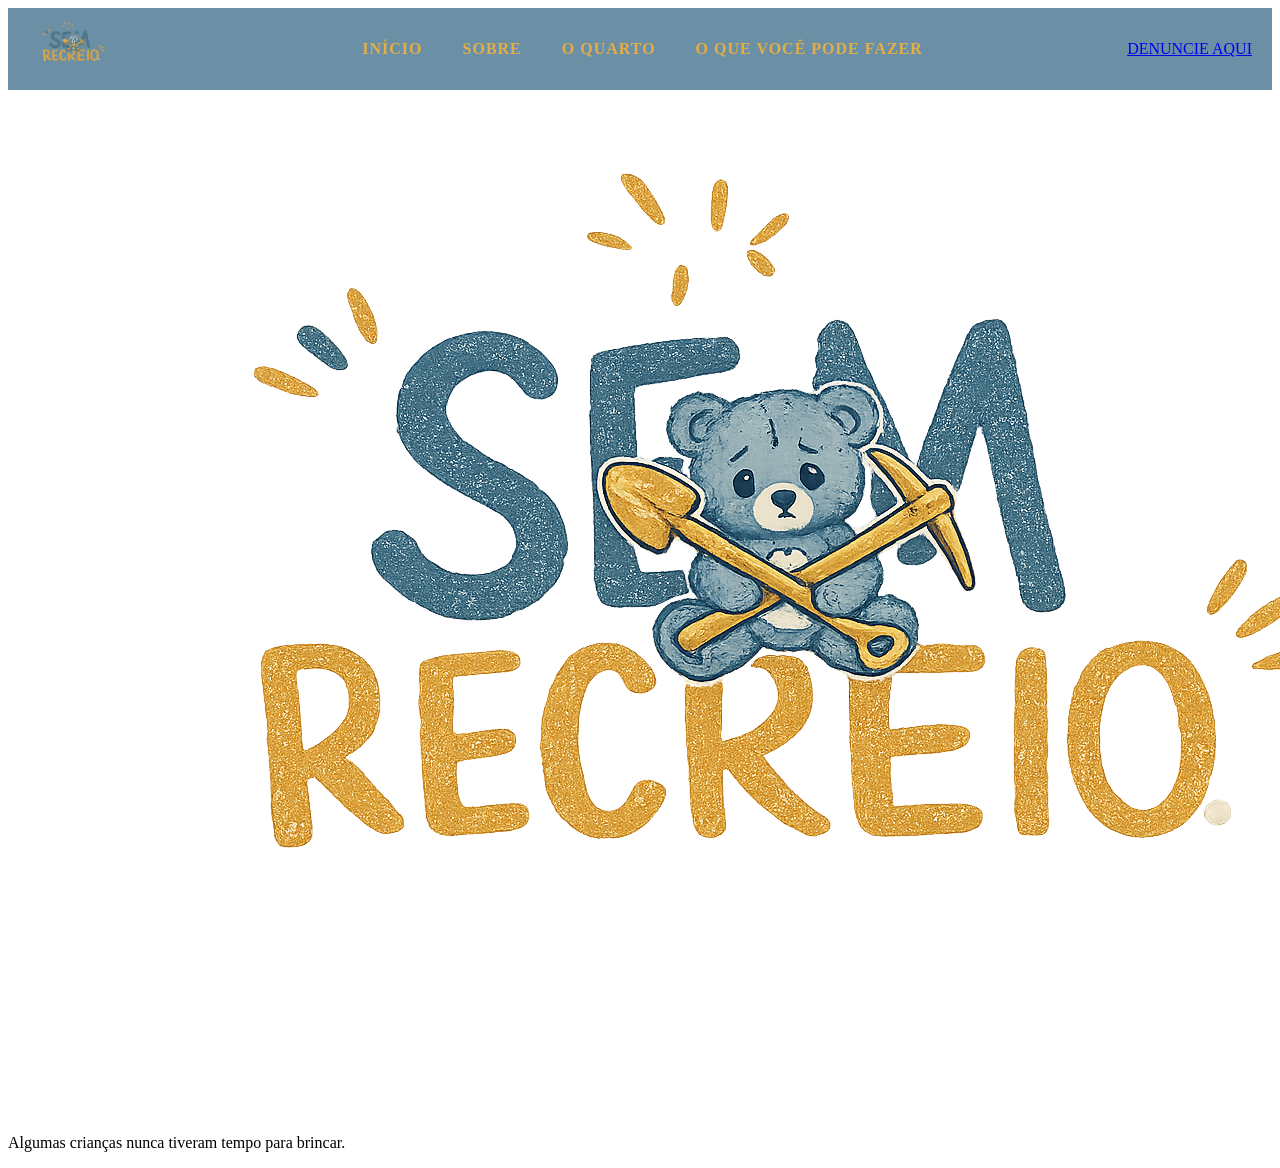
==== Sem Recreio/index.html @ d45a836e "Projeto" ====
<!DOCTYPE html>
<html lang="PT-BR">
<head>
    <link rel="stylesheet" href="./componentes/header.css">
    <link rel="stylesheet" href=".//CSS/index.css">
    <meta charset="UTF-8">
    <meta name="viewport" content="width=device-width, initial-scale=1.0">
    <title>Sem Recreio</title>
</head>
<body>
   <header class="header">
        <div class="logo">
            <img src="../Sem Recreio/assents/img/Logo.png" alt="Sem recreio">
        </div>
        <nav class="navbar">
            <ul>
                <li><a href="./pages/PAGINA INICIAL.html"> Início </a></li>
                <li><a href="#">Sobre</a></li>
                <li><a href="#">O quarto</a></li>
                <li><a href="#">O que você pode fazer</a></li>
            </ul>
        </nav>
        <div class="box">
            <a href="denuncia.html" class="btn">DENUNCIE AQUI</a>
        </div>
    </header>
   <main class="hero-section">
        <div class="hero-image">
            <img src=".//assents/img/Logo.png" alt="logo">
        </div>
        <p class="hero-text">
            Algumas crianças nunca tiveram tempo para brincar.
        </p>
    </main>
</body>
</html>
---- Sem Recreio/componentes/header.css ----
.header{
  background-color: #6B90A6;
  display: flex;
  align-items: center;
  justify-content: space-between;
  padding: 9px 20px;
}

.logo img{
  height: 60px;
}

.navbar ul{
  list-style: none;
  display: flex;
  gap: 40px;
}

.navbar a{
  text-decoration: none;
  font-family: 'Merriweather', serif;
  color: #E5AD45;
  font-weight: 700;
  text-transform: uppercase;
  letter-spacing: 1px;
  transition: 0.3;
}

.navbar a:hover {
  opacity: 0.7;
}
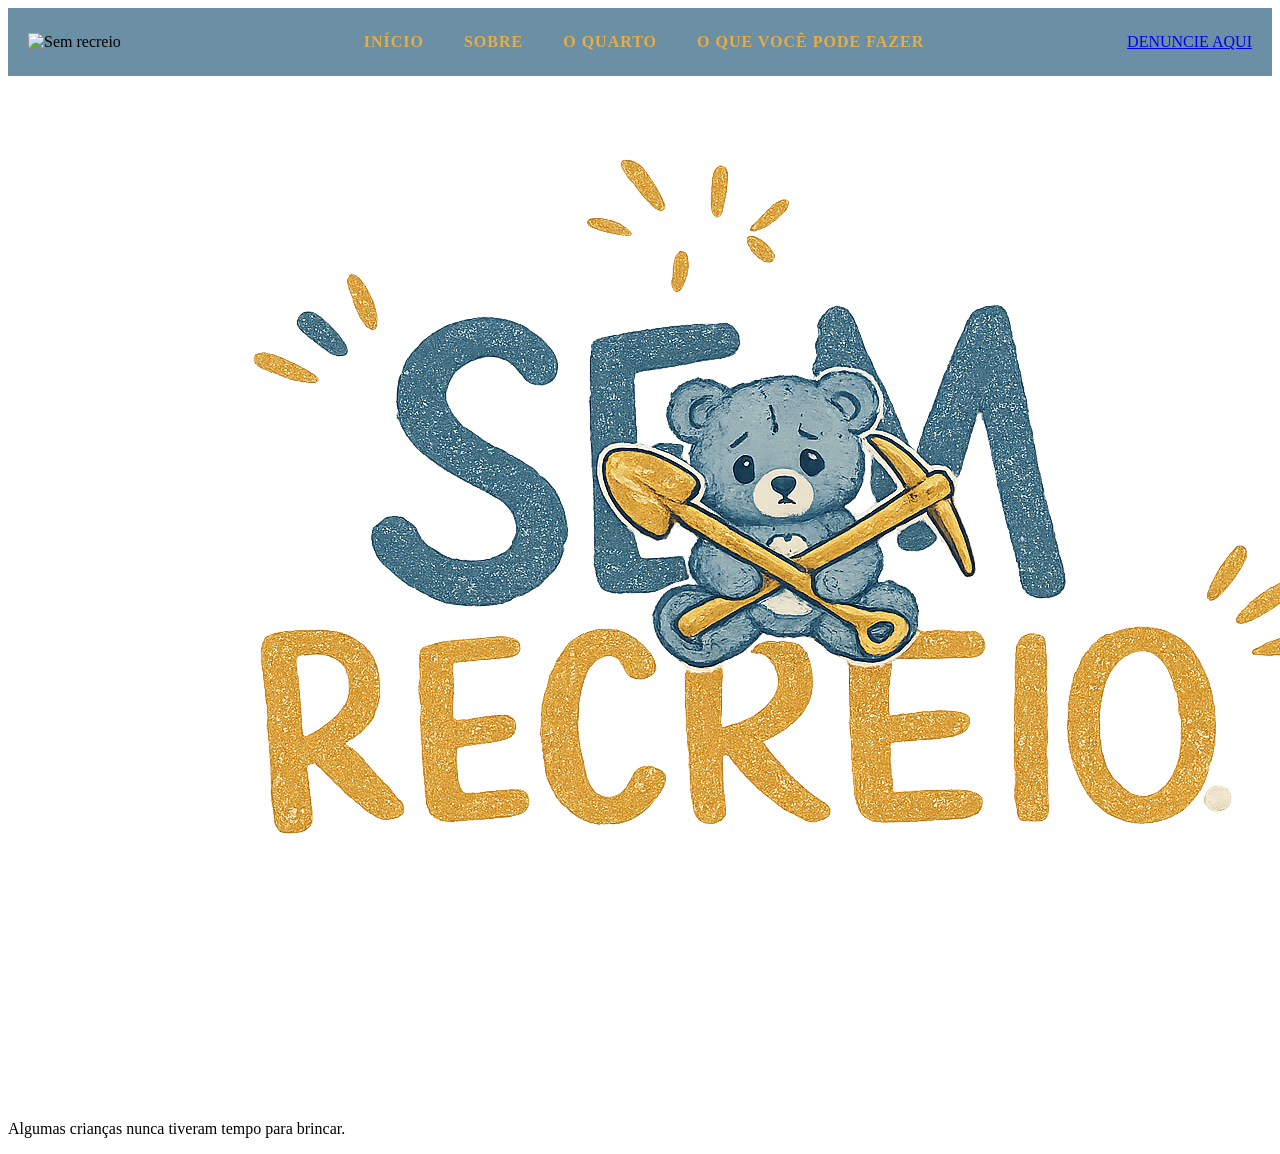
==== commit 0310fb30: "Criação de paginas de denuncia e doação, criação de pagina de o que fazer e atualização de pagina in" ====
--- a/Sem Recreio/index.html
+++ b/Sem Recreio/index.html
@@ -8,20 +8,20 @@
     <title>Sem Recreio</title>
 </head>
 <body>
-   <header class="header">
+    <header class="header">
         <div class="logo">
-            <img src="../Sem Recreio/assents/img/Logo.png" alt="Sem recreio">
+            <img src="../assents/img/Logo.png" alt="Sem recreio">
         </div>
         <nav class="navbar">
             <ul>
-                <li><a href="./pages/PAGINA INICIAL.html"> Início </a></li>
-                <li><a href="#">Sobre</a></li>
+                <li><a href="/Inicio.html">Início</a></li>
+                <li><a href="./sobre.html">Sobre</a></li>
                 <li><a href="#">O quarto</a></li>
-                <li><a href="#">O que você pode fazer</a></li>
+                <li><a href="./ajuda.html">O que você pode fazer</a></li>
             </ul>
         </nav>
         <div class="box">
-            <a href="denuncia.html" class="btn">DENUNCIE AQUI</a>
+            <a href="./denuncia.html" class="btn">DENUNCIE AQUI</a>
         </div>
     </header>
    <main class="hero-section">
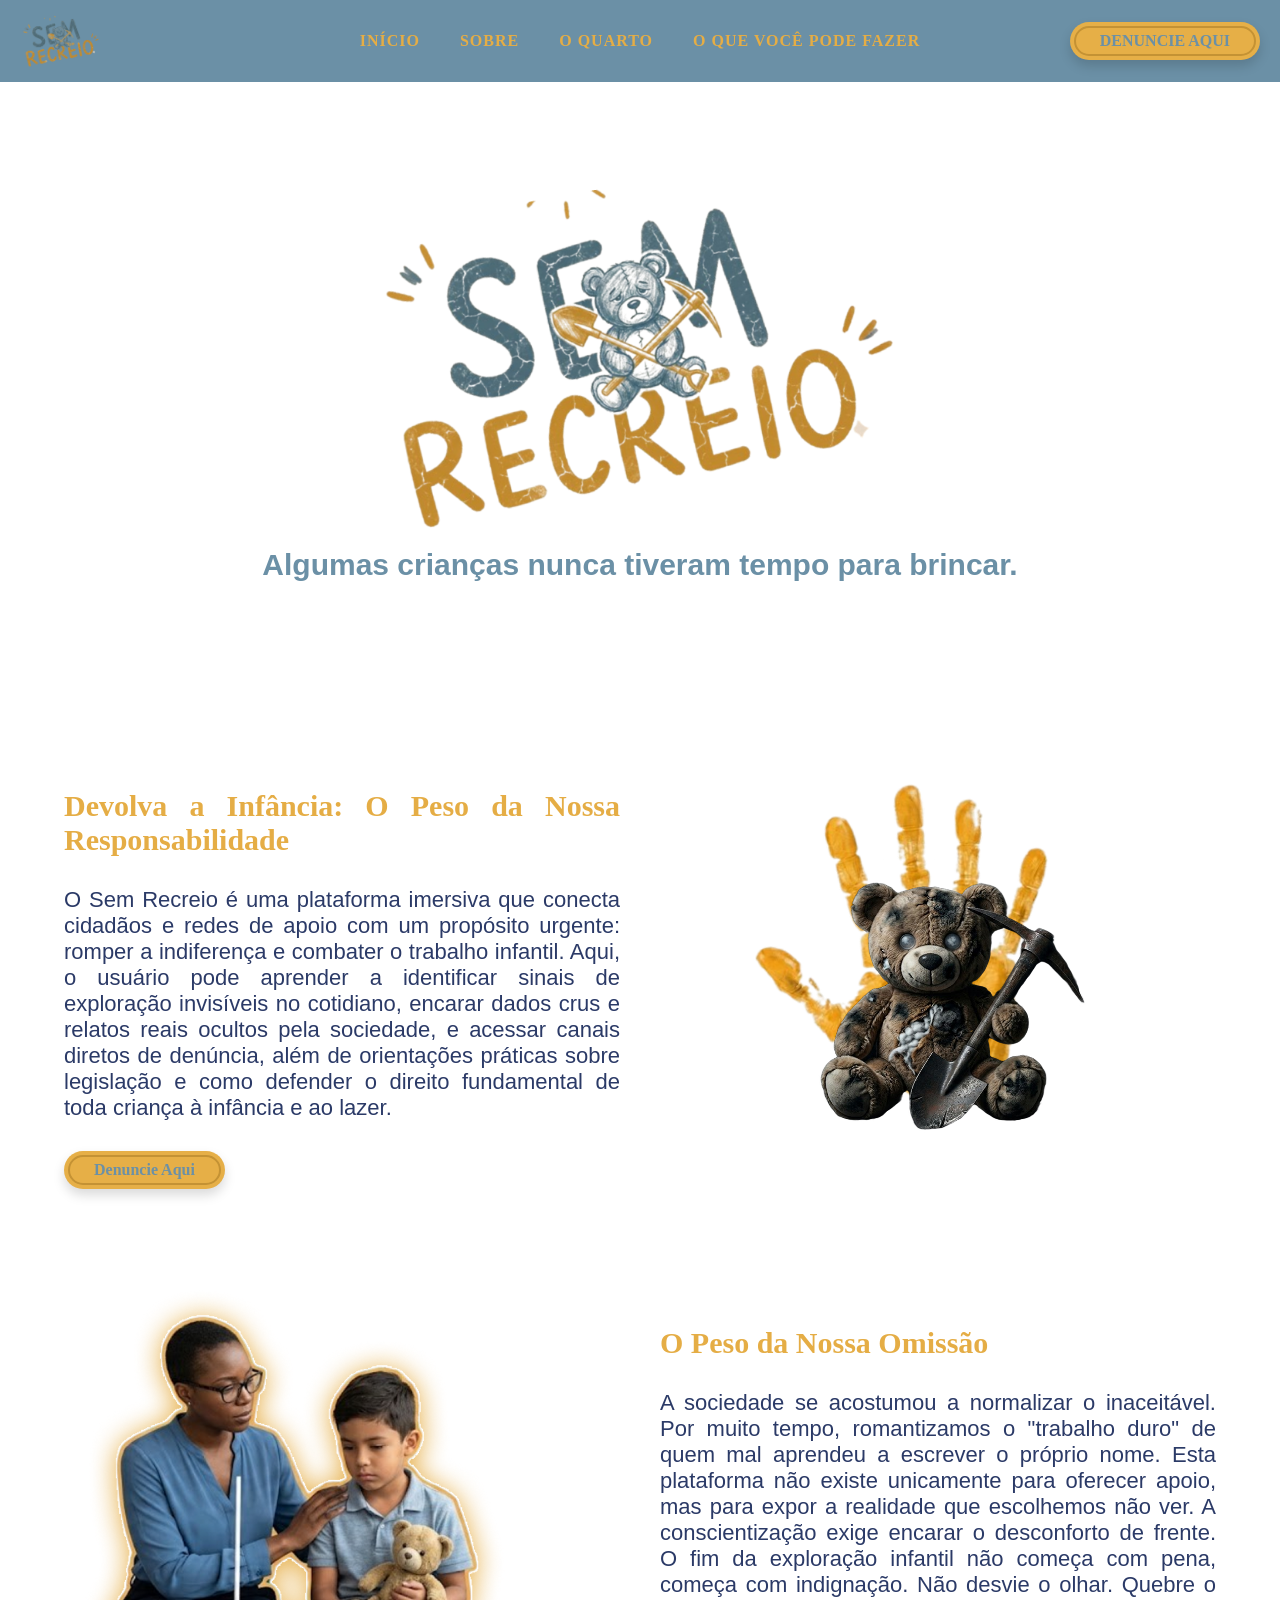
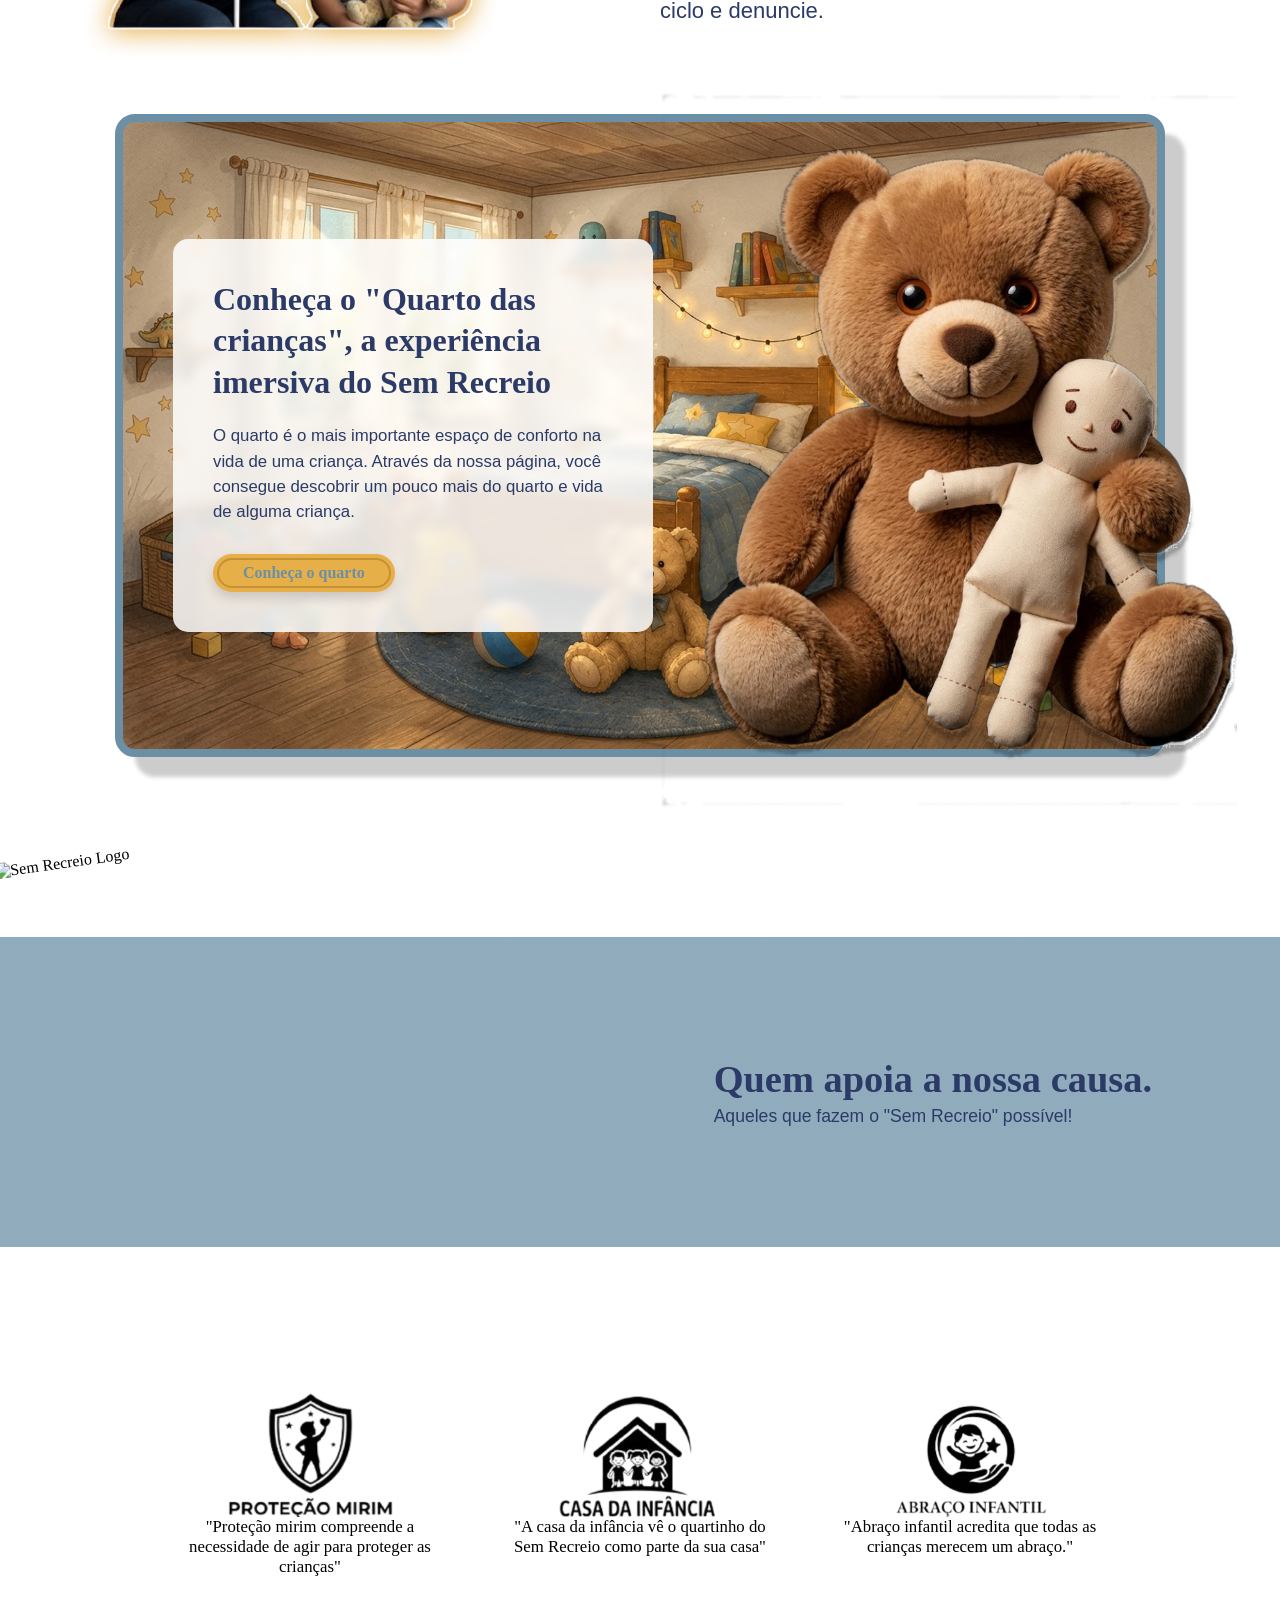
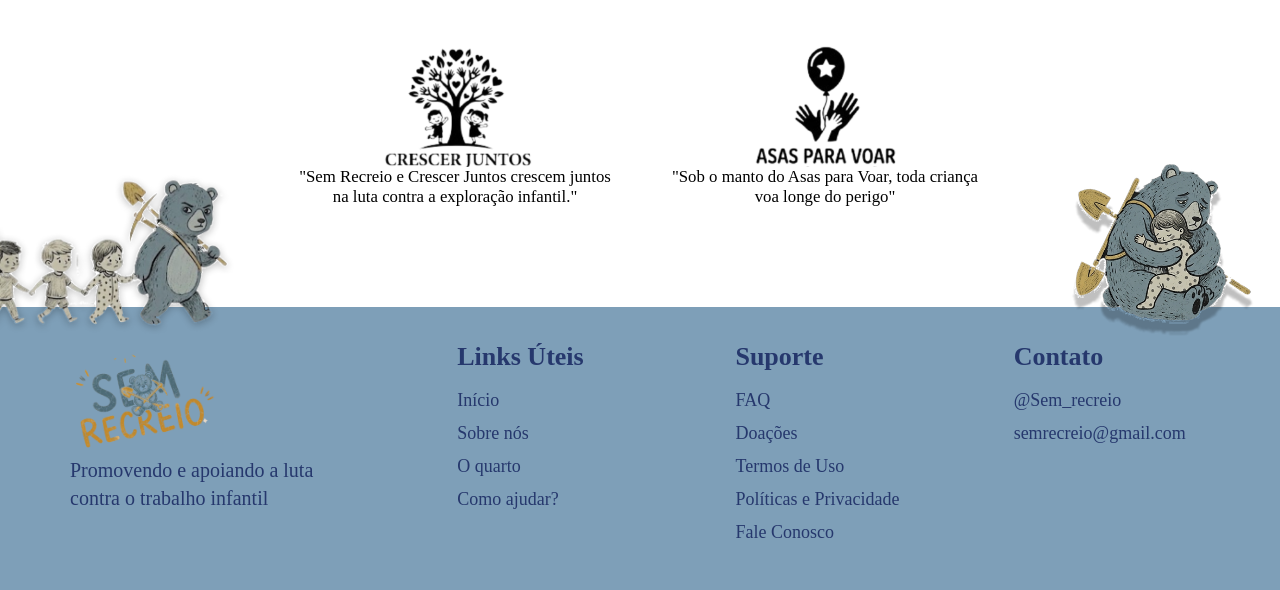
==== commit 936e801e: "Responsividade" ====
--- a/Sem Recreio/index.html
+++ b/Sem Recreio/index.html
@@ -1,36 +1,171 @@
 <!DOCTYPE html>
-<html lang="PT-BR">
+<html lang="pt-BR">
+
 <head>
-    <link rel="stylesheet" href="./componentes/header.css">
-    <link rel="stylesheet" href=".//CSS/index.css">
     <meta charset="UTF-8">
     <meta name="viewport" content="width=device-width, initial-scale=1.0">
-    <title>Sem Recreio</title>
+    <title>Sem Recreio | Início</title>
+    <link rel="stylesheet" href="./css/paginainicial.css">
 </head>
+
 <body>
     <header class="header">
         <div class="logo">
-            <img src="../assents/img/Logo.png" alt="Sem recreio">
+            <img class="img-logo" src="./assents/img/Logo.png" alt="Sem Recreio">
         </div>
-        <nav class="navbar">
-            <ul>
-                <li><a href="/Inicio.html">Início</a></li>
-                <li><a href="./sobre.html">Sobre</a></li>
-                <li><a href="#">O quarto</a></li>
-                <li><a href="./ajuda.html">O que você pode fazer</a></li>
-            </ul>
-        </nav>
-        <div class="box">
-            <a href="./denuncia.html" class="btn">DENUNCIE AQUI</a>
+
+        <button class="menu-hamburguer" id="menuHamburguer" aria-label="Abrir menu" aria-expanded="false"
+            aria-controls="menuMobile">
+            <span></span>
+            <span></span>
+            <span></span>
+        </button>
+
+        <div class="menu-mobile" id="menuMobile">
+            <nav class="navbar" aria-label="Navegação principal">
+                <ul>
+                    <li><a href="index.html">Início</a></li>
+                    <li><a href="./pages/sobre.html">Sobre</a></li>
+                    <li><a href="#">O quarto</a></li>
+                    <li><a href="./pages/ajuda.html">O que você pode fazer</a></li>
+                </ul>
+            </nav>
+            <div class="box">
+                <a href="./pages/denuncia.html" class="btn">DENUNCIE AQUI</a>
+            </div>
         </div>
     </header>
-   <main class="hero-section">
+
+    <section class="hero-section">
         <div class="hero-image">
-            <img src=".//assents/img/Logo.png" alt="logo">
+            <img src="./assents/img/Logo.png" alt="Logo Sem Recreio">
         </div>
         <p class="hero-text">
             Algumas crianças nunca tiveram tempo para brincar.
         </p>
-    </main>
+    </section>
+
+    <section class="info">
+        <div>
+            <h2 id="texto">Devolva a Infância: O Peso da Nossa Responsabilidade</h2>
+            <p id="paragrafo">
+                O Sem Recreio é uma plataforma imersiva que conecta cidadãos e redes de apoio com um
+                propósito urgente: romper a indiferença e combater o trabalho infantil. Aqui, o usuário pode aprender a
+                identificar sinais de exploração invisíveis no cotidiano, encarar dados crus e relatos reais ocultos
+                pela sociedade, e acessar canais diretos de denúncia, além de orientações práticas sobre legislação e
+                como defender o direito fundamental de toda criança à infância e ao lazer.
+            </p>
+            <a id="botao" href="./denuncia.html">Denuncie Aqui</a>
+        </div>
+        <div>
+            <img id="urso" src="./assents/img/urso.png" alt="">
+        </div>
+        <div>
+            <img src="./assents/img/image 6.png" alt="">
+        </div>
+        <div>
+            <h2 id="texto">O Peso da Nossa Omissão</h2>
+            <p id="paragrafo">
+                A sociedade se acostumou a normalizar o inaceitável. Por muito tempo, romantizamos o
+                "trabalho duro" de quem mal aprendeu a escrever o próprio nome.
+                Esta plataforma não existe unicamente para oferecer apoio, mas para expor a realidade que escolhemos não
+                ver. A conscientização exige encarar o desconforto de frente. O fim da exploração infantil não começa
+                com pena, começa com indignação. Não desvie o olhar. Quebre o ciclo e denuncie.
+            </p>
+        </div>
+    </section>
+
+    <section class="quarto-section">
+        <div class="quarto-container">
+            <div class="quarto-card">
+                <h2>Conheça o "Quarto das crianças", a experiência imersiva do Sem Recreio</h2>
+                <p>
+                    O quarto é o mais importante espaço de conforto na vida de uma criança. Através da nossa página, você
+                    consegue descobrir um pouco mais do quarto e vida de alguma criança.
+                </p>
+                <div class="box button-spacing">
+                    <a href="#" class="btn">Conheça o quarto</a>
+                </div>
+            </div>
+            <img src="./assents/img/urso-inicio.png" alt="Urso de pelúcia com boneco" class="urso-overlay">
+        </div>
+    </section>
+
+    <section class="banner-apoiadores">
+        <img src="./assents/img/logo.png" alt="Sem Recreio Logo" class="logo-overlay">
+        <div class="banner-content">
+            <h2>Quem apoia a nossa causa.</h2>
+            <p>Aqueles que fazem o "Sem Recreio" possível!</p>
+        </div>
+    </section>
+
+    <section class="ongs-section">
+        <div class="ongs-row ongs-row-3">
+            <div class="ong-card">
+                <img src="./assents/img/protecao-mirim.png" alt="Logo Proteção Mirim">
+                <p>"Proteção mirim compreende a necessidade de agir para proteger as crianças"</p>
+            </div>
+            <div class="ong-card">
+                <img src="./assents/img/casa-infancia.png" alt="Logo Casa da Infância">
+                <p>"A casa da infância vê o quartinho do Sem Recreio como parte da sua casa"</p>
+            </div>
+            <div class="ong-card">
+                <img src="./assents/img/abraco-infantil.png" alt="Logo Abraço Infantil">
+                <p>"Abraço infantil acredita que todas as crianças merecem um abraço."</p>
+            </div>
+        </div>
+        <div class="ongs-row ongs-row-2">
+            <div class="ong-card">
+                <img src="./assents/img/crescer-juntos.png" alt="Logo Crescer Juntos">
+                <p>"Sem Recreio e Crescer Juntos crescem juntos na luta contra a exploração infantil."</p>
+            </div>
+            <div class="ong-card">
+                <img src="./assents/img/asas-voar.png" alt="Logo Asas para Voar">
+                <p>"Sob o manto do Asas para Voar, toda criança voa longe do perigo"</p>
+            </div>
+        </div>
+    </section>
+
+    <footer class="footer">
+        <section class="ursos">
+            <img src="./assents/img/ursoesq.png" class="ursoesq" alt="Urso">
+            <img src="./assents/img/ursodireita.png" class="ursodireita" alt="Urso">
+        </section>
+        <div class="footer-container">
+            <div class="footer-logo">
+                <img src="./assents/img/Logo.png" alt="Logo">
+                <p>Promovendo e apoiando a luta contra o trabalho infantil</p>
+            </div>
+            <div class="footer-links">
+                <h3>Links Úteis</h3>
+                <ul>
+                    <li><a href="index.html">Início</a></li>
+                    <li><a href="./pages/sobre.html">Sobre nós</a></li>
+                    <li><a href="#">O quarto</a></li>
+                    <li><a href="./pages/ajuda.html">Como ajudar?</a></li>
+                </ul>
+            </div>
+            <div class="footer-links">
+                <h3>Suporte</h3>
+                <ul>
+                    <li><a href="./pages/faq.html">FAQ</a></li>
+                    <li><a href="./pages/doacao.html">Doações</a></li>
+                    <li><a href="#">Termos de Uso</a></li>
+                    <li><a href="#">Políticas e Privacidade</a></li>
+                    <li><a href="#">Fale Conosco</a></li>
+                </ul>
+            </div>
+            <div class="footer-links">
+                <h3>Contato</h3>
+                <ul>
+                    <li><a href="#">@Sem_recreio</a></li>
+                    <li><a href="mailto:semrecreio@gmail.com">semrecreio@gmail.com</a></li>
+                </ul>
+            </div>
+        </div>
+    </footer>
+
+    <script src="./js/menu.js"></script>
 </body>
-</html>+
+</html>
--- a/Sem Recreio/css/paginainicial.css
+++ b/Sem Recreio/css/paginainicial.css
@@ -0,0 +1,728 @@
+@import url('https://fonts.googleapis.com/css2?family=Merriweather:wght@400;700&display=swap');
+
+* {
+  margin: 0;
+  padding: 0;
+  box-sizing: border-box;
+}
+
+html {
+  overflow-x: hidden;
+}
+
+body {
+  overflow-x: hidden;
+  max-width: 100%;
+  background: linear-gradient(rgba(255, 255, 255, 0.6), rgba(255, 255, 255, 0.6)), url("../assents/img/fundo.png");
+  background-size: cover;
+  background-position: 100%;
+  background-repeat: no-repeat;
+}
+
+.header {
+  background-color: #6B90A6;
+  display: grid;
+  grid-template-columns: 1fr auto 1fr;
+  align-items: center;
+  padding: 9px 20px;
+  position: relative;
+  z-index: 100;
+}
+
+.logo {
+  grid-column: 1;
+  justify-self: start;
+}
+
+.logo img {
+  height: 60px;
+}
+
+.menu-mobile {
+  display: contents;
+}
+
+.navbar {
+  grid-column: 2;
+  justify-self: center;
+}
+
+.box {
+  grid-column: 3;
+  justify-self: end;
+}
+
+.menu-hamburguer {
+  display: none;
+  flex-direction: column;
+  justify-content: space-between;
+  width: 32px;
+  height: 24px;
+  background: none;
+  border: none;
+  cursor: pointer;
+  padding: 0;
+  z-index: 110;
+}
+
+.menu-hamburguer span {
+  display: block;
+  height: 3px;
+  width: 100%;
+  background-color: #E5AD45;
+  border-radius: 2px;
+  transition: transform 0.3s ease, opacity 0.3s ease;
+}
+
+.menu-hamburguer.ativo span:nth-child(1) {
+  transform: translateY(10.5px) rotate(45deg);
+}
+
+.menu-hamburguer.ativo span:nth-child(2) {
+  opacity: 0;
+}
+
+.menu-hamburguer.ativo span:nth-child(3) {
+  transform: translateY(-10.5px) rotate(-45deg);
+}
+
+.navbar ul {
+  list-style: none;
+  display: flex;
+  gap: 40px;
+}
+
+.navbar a {
+  text-decoration: none;
+  font-family: 'Merriweather', serif;
+  color: #E5AD45;
+  font-weight: 700;
+  text-transform: uppercase;
+  letter-spacing: 1px;
+  transition: opacity 0.3s;
+}
+
+.navbar a:hover,
+.navbar a:focus-visible {
+  opacity: 0.7;
+}
+
+.box .btn {
+  display: inline-block;
+  font-family: 'Merriweather', serif;
+  font-size: 1rem;
+  font-weight: 700;
+  color: #6B90A6;
+  background-color: #E6AF47;
+  padding: 10px 30px;
+  border-radius: 50px;
+  text-decoration: none;
+  transition: 0.3s;
+  box-shadow: 0 6px 12px rgba(0, 0, 0, 0.15);
+  outline: 2px solid #C49234;
+  outline-offset: -6px;
+}
+
+.box .btn:hover,
+.box .btn:focus-visible {
+  background-color: #e0e0e0;
+}
+
+@media (max-width: 768px) {
+  .header {
+    display: flex;
+    justify-content: space-between;
+  }
+
+  .menu-hamburguer {
+    display: flex;
+  }
+
+  .menu-mobile {
+    display: flex;
+    position: fixed;
+    top: 0;
+    right: 0;
+    height: 100vh;
+    width: min(75vw, 320px);
+    background-color: #6B90A6;
+    flex-direction: column;
+    align-items: flex-start;
+    justify-content: center;
+    gap: 40px;
+    padding: 40px 30px;
+    transform: translateX(100%);
+    transition: transform 0.35s ease;
+  }
+
+  .menu-mobile.aberto {
+    transform: translateX(0);
+  }
+
+  .navbar,
+  .box {
+    grid-column: unset;
+    justify-self: unset;
+  }
+
+  .navbar ul {
+    flex-direction: column;
+    gap: 25px;
+  }
+
+  .box .btn {
+    width: 100%;
+    text-align: center;
+  }
+}
+
+@media (prefers-reduced-motion: reduce) {
+  .menu-hamburguer span,
+  .menu-mobile {
+    transition: none;
+  }
+}
+
+
+.hero-section {
+  align-items: center;
+  justify-content: center;
+  text-align: center;
+  margin-top: 60px;
+  margin-bottom: 160px;
+}
+
+.hero-image img {
+  max-width: 100%;
+  width: 550px;
+  height: auto;
+}
+
+.hero-text {
+  color: #6B90A6;
+  font-size: 30px;
+  font-weight: 700;
+  font-family: "SF Pro", -apple-system, BlinkMacSystemFont, "Segoe UI", Roboto, sans-serif;
+}
+
+.info {
+  margin: auto;
+  width: 90%;
+  max-width: 1200px;
+  display: grid;
+  grid-template-columns: repeat(2, 1fr);
+  gap: 40px;
+  align-items: center;
+}
+
+.info img {
+  width: 450px;
+}
+
+.info a {
+  text-decoration: none;
+  color: inherit;
+}
+
+#urso {
+  margin-left: 50px;
+  margin-bottom: 90px;
+  width: 400px;
+  height: 400px;
+}
+
+#botao {
+  margin-top: 30px;
+  display: inline-block;
+  font-family: 'Merriweather', serif;
+  font-size: 1rem;
+  font-weight: 700;
+  color: #6B90A6;
+  background-color: #E6AF47;
+  padding: 10px 30px;
+  border-radius: 50px;
+  text-decoration: none;
+  transition: 0.3s;
+  box-shadow: 0 6px 12px rgba(0, 0, 0, 0.15);
+  outline: 2px solid #C49234;
+  outline-offset: -6px;
+  border: none;
+  cursor: pointer;
+}
+
+#botao:hover,
+#botao:focus-visible {
+  background-color: #e0e0e0;
+}
+
+#texto {
+  font-family: 'Merriweather', serif;
+  margin-bottom: 30px;
+  color: #E5AD45;
+  font-size: 30px;
+  text-align: justify;
+}
+
+#paragrafo {
+  font-family: "SF Pro", -apple-system, BlinkMacSystemFont, "Segoe UI", Roboto, sans-serif;
+  text-align: justify;
+  font-size: 22px;
+  color: #2B3A67;
+}
+
+.quarto-section {
+  display: flex;
+  justify-content: center;
+  align-items: center;
+  padding: 20px;
+  margin: 20px 0 80px 0;
+}
+
+.quarto-container {
+  position: relative;
+  width: 95%;
+  max-width: 1050px;
+  aspect-ratio: 1419 / 869;
+  background-image: url('../assents/img/quarto.png');
+  background-size: cover;
+  background-position: center;
+  border: 8px solid #6B90A6;
+  border-radius: 20px;
+  box-shadow: 20px 20px 4px rgba(0, 0, 0, 0.2);
+  display: flex;
+  align-items: center;
+  padding: 50px;
+}
+
+.quarto-card {
+  background-color: rgba(255, 255, 255, 0.85);
+  backdrop-filter: blur(5px);
+  padding: 40px;
+  border-radius: 15px;
+  max-width: 480px;
+  z-index: 2;
+}
+
+.quarto-card h2 {
+  color: #2B3A67;
+  font-size: 2rem;
+  line-height: 1.3;
+  margin-bottom: 20px;
+}
+
+.quarto-card p {
+  color: #2B3A67;
+  font-size: 1.05rem;
+  line-height: 1.5;
+  margin-bottom: 30px;
+  font-family: "SF Pro", sans-serif;
+}
+
+.button-spacing {
+  margin-top: 10px;
+}
+
+.urso-overlay {
+  position: absolute;
+  bottom: -60px;
+  right: -80px;
+  height: 115%;
+  z-index: 3;
+}
+
+.banner-apoiadores {
+  position: relative;
+  background-image: linear-gradient(rgba(107, 144, 166, 0.75), rgba(107, 144, 166, 0.75)), url('../assents/img/fundo.png');
+  background-size: cover;
+  background-position: center;
+  display: flex;
+  justify-content: flex-end;
+  align-items: center;
+  padding: 120px 10%;
+  margin-top: 160px;
+  margin-bottom: 120px;
+}
+
+.banner-apoiadores .logo-overlay {
+  position: absolute;
+  left: 2%;
+  top: 50%;
+  transform: translateY(-50%) rotate(-8deg);
+  height: 350%;
+  max-height: 480px;
+  z-index: 10;
+  pointer-events: none;
+}
+
+.banner-content {
+  max-width: 50%;
+  text-align: left;
+}
+
+.banner-content h2 {
+  font-family: 'Merriweather', serif;
+  color: #2B3A67;
+  font-size: 2.4rem;
+  font-weight: 700;
+  margin-bottom: 5px;
+}
+
+.banner-content p {
+  font-family: "SF Pro", -apple-system, sans-serif;
+  color: #2B3A67;
+  font-size: 1.1rem;
+}
+
+.ongs-section {
+  display: flex;
+  flex-direction: column;
+  align-items: center;
+  padding: 20px 10% 100px;
+  gap: 60px;
+}
+
+.ongs-row {
+  display: flex;
+  justify-content: center;
+  width: 100%;
+  max-width: 1100px;
+  gap: 50px;
+}
+
+.ongs-row-3 .ong-card {
+  flex: 1 1 30%;
+  max-width: 280px;
+}
+
+.ongs-row-2 .ong-card {
+  flex: 1 1 40%;
+  max-width: 320px;
+}
+
+.ong-card {
+  display: flex;
+  flex-direction: column;
+  align-items: center;
+  text-align: center;
+}
+
+.ong-card img {
+  height: 130px;
+  transition: transform 0.3s ease, box-shadow 0.3s ease;
+  cursor: pointer;
+}
+
+.ong-card img:hover,
+.ong-card img:focus-visible {
+  transform: scale(1.12);
+  box-shadow: 0 10px 20px rgba(0, 0, 0, 0.2);
+}
+
+.ong-card p {
+  font-size: 1.05rem;
+}
+
+.ursos {
+  position: relative;
+}
+
+.ursoesq {
+  left: -70px;
+  bottom: -5px;
+  position: absolute;
+  width: 250px;
+}
+
+.ursodireita {
+  position: absolute;
+  right: -50px;
+  bottom: -5px;
+  width: 190px;
+}
+
+.footer {
+  margin-top: 0;
+  position: relative;
+  background: #7E9FB8;
+  padding: 35px 70px;
+  color: #26386D;
+}
+
+.footer-container {
+  max-width: 1200px;
+  margin: auto;
+  display: grid;
+  grid-template-columns: 1.5fr 1fr 1fr 0.9fr;
+  gap: 60px;
+}
+
+.footer-logo img {
+  width: 150px;
+}
+
+.footer-logo p {
+  max-width: 250px;
+  text-align: left;
+  line-height: 1.4;
+  font-size: 20px;
+  color: #26386D;
+}
+
+.footer-links h3 {
+  margin-bottom: 18px;
+  font-size: 26px;
+  font-weight: 600;
+}
+
+.footer-links ul {
+  list-style: none;
+}
+
+.footer-links li {
+  margin-bottom: 12px;
+  font-weight: 500;
+}
+
+.footer-links a {
+  text-decoration: none;
+  color: #26386D;
+  font-size: 18px;
+  transition: 0.3s;
+}
+
+@media (max-width: 950px) {
+  .ongs-row {
+    flex-wrap: wrap;
+    gap: 40px;
+  }
+
+  .ongs-row-3 .ong-card,
+  .ongs-row-2 .ong-card {
+    flex: 1 1 45%;
+  }
+
+  .banner-apoiadores {
+    justify-content: center;
+    text-align: center;
+    padding-top: 200px;
+    margin-top: 180px;
+  }
+
+  .banner-apoiadores .logo-overlay {
+    left: 50%;
+    top: 0;
+    transform: translate(-50%, -45%) rotate(-8deg);
+    height: auto;
+    width: 95%;
+    max-width: 380px;
+  }
+
+  .banner-content {
+    max-width: 100%;
+    text-align: center;
+  }
+}
+
+@media (max-width: 900px) {
+  .footer-container {
+    grid-template-columns: repeat(3, 1fr);
+    gap: 30px 20px;
+  }
+
+  .footer-logo {
+    grid-column: 1 / -1;
+    text-align: center;
+  }
+
+  .footer-logo img {
+    margin: 0 auto;
+  }
+
+  .footer-logo p {
+    margin: 10px auto 0;
+    text-align: center;
+  }
+
+  .footer-links {
+    text-align: center;
+  }
+}
+
+@media (max-width: 600px) {
+  .ongs-row-3 .ong-card,
+  .ongs-row-2 .ong-card {
+    flex: 1 1 100%;
+    max-width: 80%;
+  }
+
+  .footer-container {
+    grid-template-columns: 1fr;
+    text-align: center;
+    justify-items: center;
+  }
+
+  .footer-logo p {
+    margin: auto;
+    text-align: center;
+  }
+}
+
+@media (max-width: 1100px) {
+  .quarto-container {
+    aspect-ratio: auto;
+    min-height: 500px;
+    padding: 40px;
+  }
+
+  .urso-overlay {
+    height: 100%;
+    right: -40px;
+    bottom: -40px;
+  }
+}
+
+@media (max-width: 768px) {
+  .quarto-container {
+    flex-direction: column;
+    padding: 30px;
+    border-width: 6px;
+  }
+
+  .quarto-card {
+    margin-bottom: 250px;
+  }
+
+  .urso-overlay {
+    height: 300px;
+    bottom: -20px;
+    right: -10px;
+  }
+
+  .quarto-card h2 {
+    font-size: 1.5rem;
+  }
+
+  .hero-section {
+    margin-top: 30px;
+    margin-bottom: 80px;
+  }
+
+  .hero-image img {
+    width: 90%;
+  }
+
+  .hero-text {
+    font-size: 22px;
+    padding: 0 10px;
+  }
+
+  .ursoesq,
+  .ursodireita {
+    display: none;
+  }
+}
+
+@media (max-width: 900px) {
+  .info {
+    grid-template-columns: 1fr 1fr;
+    gap: 20px;
+    align-items: center;
+  }
+
+  .info img {
+    width: 100%;
+    max-width: 150px;
+    margin: auto;
+  }
+
+  #urso {
+    margin: auto;
+    width: 120px;
+    height: 120px;
+  }
+
+  #texto {
+    font-size: 20px;
+  }
+
+  #paragrafo {
+    font-size: 15px;
+  }
+
+}
+
+@media (max-width: 480px) {
+  .info {
+    grid-template-columns: 1fr 1fr;
+    gap: 12px;
+  }
+
+  .info img {
+    max-width: 110px;
+  }
+
+  #urso {
+    width: 90px;
+    height: 90px;
+  }
+
+  #texto {
+    font-size: 17px;
+  }
+
+  #paragrafo {
+    font-size: 13px;
+  }
+}
+
+@media (max-width: 768px) {
+  .info {
+    grid-template-columns: 1fr;
+    gap: 30px;
+    text-align: center;
+  }
+
+  .info > div:nth-child(1) {
+    order: 2;
+  }
+
+  .info > div:nth-child(2) {
+    order: 1;
+  }
+
+  .info > div:nth-child(3) {
+    order: 3;
+  }
+
+  .info > div:nth-child(4) {
+    order: 4;
+  }
+
+  .info img {
+    max-width: 220px;
+    width: 100%;
+    margin: 0 auto;
+  }
+
+  #urso {
+    width: 180px;
+    height: 180px;
+    margin: 0 auto;
+  }
+
+  #texto {
+    text-align: center;
+    font-size: 22px;
+  }
+
+  #paragrafo {
+    text-align: center;
+    font-size: 16px;
+  }
+
+  #botao {
+    display: block;
+    margin: 20px auto 0;
+    width: fit-content;
+  }
+}
